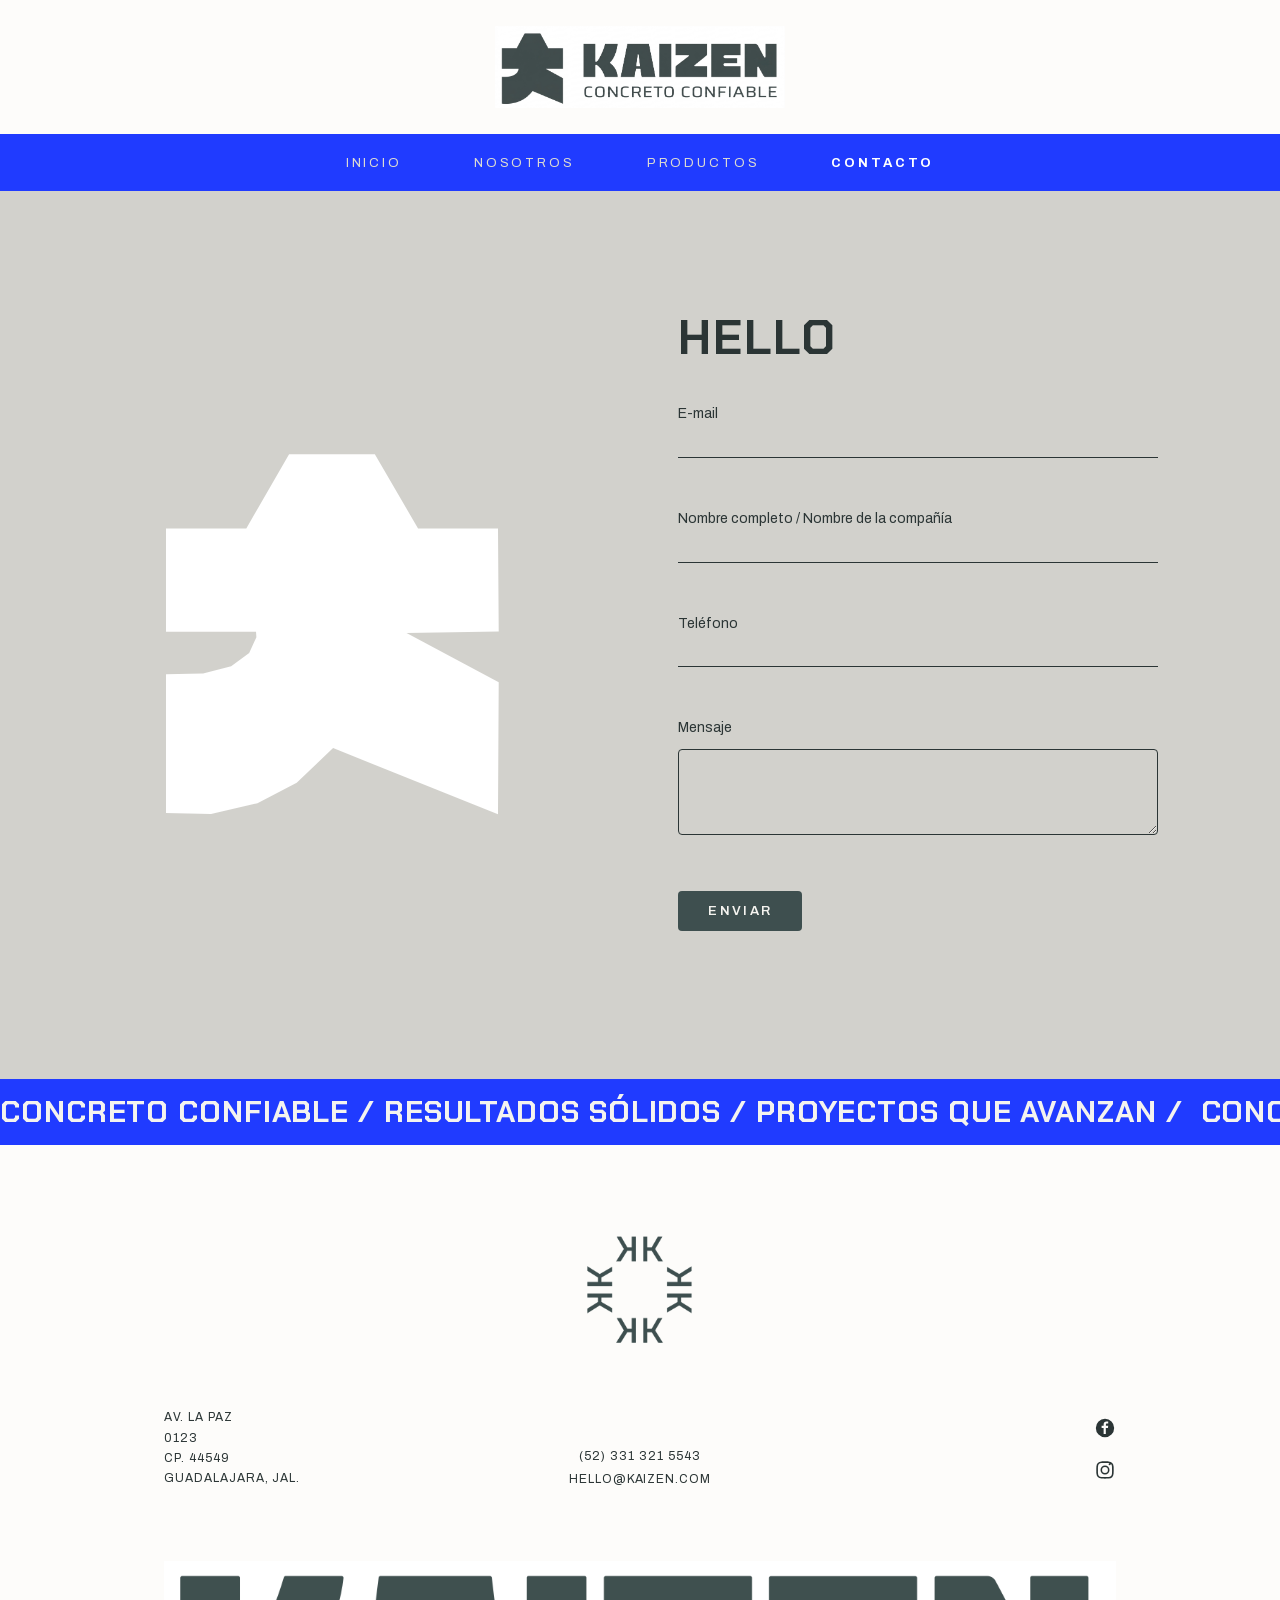
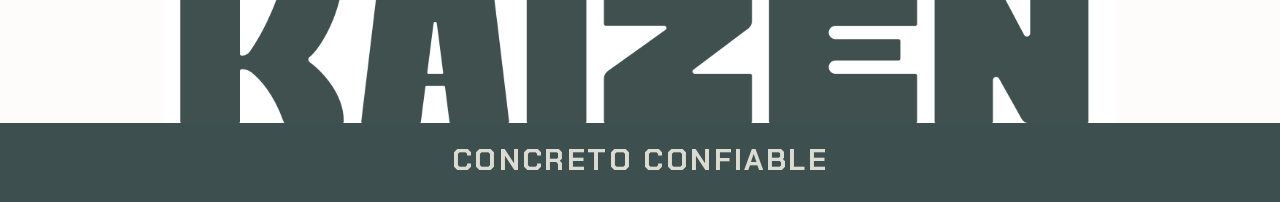
==== contacto.html @ 3e11bbb9 "Initial commit: Kaizen concrete company website Static multi-page site with hero, products, projects" ====
<!DOCTYPE html>
<html lang="es">
  <head>
    <meta charset="UTF-8" />
    <meta name="viewport" content="width=device-width, initial-scale=1.0" />
    <meta
      name="description"
      content="Contacto KAIZEN® — cotiza tu proyecto de concreto premezclado. Escríbenos y te contactaremos muy pronto."
    />
    <title>KAIZEN® — Contacto</title>
    <link rel="icon" href="./assets/images/favicon.svg" type="image/svg+xml" />
    <link rel="stylesheet" href="./styles.css" />
  </head>
  <body class="page">
    <div class="loader" id="loader">
      <svg class="loader__mark" viewBox="0 0 100 124" aria-hidden="true">
        <use href="#kaizen-mark" />
      </svg>
      <p class="loader__text">Concreto confiable</p>
    </div>

    <svg class="page__defs" aria-hidden="true">
      <defs>
        <g id="kaizen-mark" transform="translate(0 7.9) scale(1.082)">
          <path d="M34.2,0 58,0 70,20.6 92.2,20.6 92.4,49.2 66.8,49.6 92.4,63.3 92.2,100 46.4,81.6 36.3,91.2 25.4,96.9 12.5,99.9 0,99.6 0,61.1 10.3,60.9 18.1,58.9 23.1,55.2 25.1,50.8 25,49.3 0,49.3 0,20.6 22.3,20.6 34.1,0.1 Z" />
        </g>
      </defs>
    </svg>

    <header class="header">
      <a class="header__brand" href="index.html">
        <img
          class="header__logo"
          src="./assets/images/logo.png"
          alt="KAIZEN — Concreto confiable"
        />
      </a>
      <nav class="nav">
        <button
          class="nav__burger"
          type="button"
          aria-label="Abrir menú"
          aria-expanded="false"
        >
          <span class="nav__burger-line"></span>
        </button>
        <ul class="nav__list">
          <li class="nav__item">
            <a class="nav__link" href="index.html">Inicio</a>
          </li>
          <li class="nav__item">
            <a class="nav__link" href="nosotros.html">Nosotros</a>
          </li>
          <li class="nav__item">
            <a class="nav__link" href="productos.html">Productos</a>
          </li>
          <li class="nav__item">
            <a class="nav__link nav__link_active" href="contacto.html">Contacto</a>
          </li>
        </ul>
      </nav>
    </header>

    <main class="content">
      <!-- CONTACTO -->
      <section class="contacto">
        <div class="contacto__figure" aria-hidden="true">
          <svg class="contacto__mark" viewBox="0 0 100 124">
            <use href="#kaizen-mark" />
          </svg>
        </div>
        <form class="contacto__form" name="contacto" novalidate>
          <h2 class="contacto__title">Hello</h2>
          <label class="contacto__field">
            <span class="contacto__label">E-mail</span>
            <input
              class="contacto__input"
              type="email"
              name="email"
              autocomplete="email"
              required
            />
            <span class="contacto__error"></span>
          </label>
          <label class="contacto__field">
            <span class="contacto__label">
              Nombre completo / Nombre de la compañía
            </span>
            <input
              class="contacto__input"
              type="text"
              name="nombre"
              autocomplete="name"
              minlength="2"
              required
            />
            <span class="contacto__error"></span>
          </label>
          <label class="contacto__field">
            <span class="contacto__label">Teléfono</span>
            <input
              class="contacto__input"
              type="tel"
              name="telefono"
              autocomplete="tel"
              pattern="[0-9()+\s-]{7,18}"
            />
            <span class="contacto__error"></span>
          </label>
          <label class="contacto__field contacto__field_type_message">
            <span class="contacto__label">Mensaje</span>
            <textarea
              class="contacto__textarea"
              name="mensaje"
              rows="4"
            ></textarea>
            <span class="contacto__error"></span>
          </label>
          <button class="contacto__submit" type="submit">Enviar</button>
          <p class="contacto__status" role="status"></p>
        </form>
      </section>

      <!-- MARQUEE -->
      <div class="marquee marquee_theme_blue" aria-hidden="true">
        <div class="marquee__track">
          <span class="marquee__text">
            Concreto confiable / Resultados sólidos / Proyectos que avanzan /
          </span>
          <span class="marquee__text">
            Concreto confiable / Resultados sólidos / Proyectos que avanzan /
          </span>
        </div>
      </div>
    </main>

    <footer class="footer">
      <span class="footer__monogram" aria-hidden="true"></span>
      <div class="footer__info">
        <address class="footer__address">
          Av. La Paz<br />0123<br />CP. 44549<br />Guadalajara, Jal.
        </address>
        <div class="footer__contacts">
          <a class="footer__link" href="tel:+523313215543">(52) 331 321 5543</a>
          <a class="footer__link" href="mailto:hello@kaizen.com">
            hello@kaizen.com
          </a>
        </div>
        <div class="footer__socials">
          <a
            class="footer__social"
            href="https://www.facebook.com"
            target="_blank"
            rel="noreferrer noopener"
            aria-label="Facebook"
          >
            <svg viewBox="0 0 24 24" aria-hidden="true">
              <path
                fill-rule="evenodd"
                d="M12 2a10 10 0 1 0 0 20 10 10 0 0 0 0-20Zm1 10h2.2l.3-2.4H13V8.3c0-.7.2-1.2 1.2-1.2h1.3V5c-.2 0-1-.1-1.9-.1-1.9 0-3.1 1.1-3.1 3.2v1.5H8.3V12h2.2v6.5h2.4V12Z"
              />
            </svg>
          </a>
          <a
            class="footer__social"
            href="https://www.instagram.com"
            target="_blank"
            rel="noreferrer noopener"
            aria-label="Instagram"
          >
            <svg viewBox="0 0 24 24" aria-hidden="true">
              <path
                d="M12 4.3c2.5 0 2.8 0 3.8.1 2.5.1 3.7 1.3 3.8 3.8 0 1 .1 1.3.1 3.8s0 2.8-.1 3.8c-.1 2.5-1.3 3.7-3.8 3.8-1 0-1.3.1-3.8.1s-2.8 0-3.8-.1c-2.5-.1-3.7-1.3-3.8-3.8 0-1-.1-1.3-.1-3.8s0-2.8.1-3.8c.1-2.5 1.3-3.7 3.8-3.8 1-.1 1.3-.1 3.8-.1ZM12 2.5c-2.6 0-2.9 0-3.9.1-3.4.2-5.3 2-5.5 5.5 0 1-.1 1.3-.1 3.9s0 2.9.1 3.9c.2 3.4 2 5.3 5.5 5.5 1 0 1.3.1 3.9.1s2.9 0 3.9-.1c3.4-.2 5.3-2 5.5-5.5 0-1 .1-1.3.1-3.9s0-2.9-.1-3.9c-.2-3.4-2-5.3-5.5-5.5-1-.1-1.3-.1-3.9-.1Zm0 4.6a4.9 4.9 0 1 0 0 9.8 4.9 4.9 0 0 0 0-9.8Zm0 8.1a3.2 3.2 0 1 1 0-6.4 3.2 3.2 0 0 1 0 6.4Zm5.1-8.3a1.1 1.1 0 1 0 0-2.3 1.1 1.1 0 0 0 0 2.3Z"
              />
            </svg>
          </a>
        </div>
      </div>
      <img
        class="footer__wordmark"
        src="./assets/images/footer-wordmark.png"
        alt=""
        width="1304"
        height="224"
        aria-hidden="true"
      />
      <p class="footer__bar">Concreto confiable</p>
    </footer>

    <script src="./scripts/loader.js" defer></script>
    <script src="./scripts/header.js" defer></script>
    <script src="./scripts/productos.js" defer></script>
    <script src="./scripts/resistencias.js" defer></script>
    <script src="./scripts/contacto.js" defer></script>
    <script src="./scripts/animations.js" defer></script>
  </body>
</html>
---- styles.css ----
@import url("./assets/fonts/fonts.css");
@import url("./blocks/page.css");
@import url("./blocks/loader.css");
@import url("./blocks/header.css");
@import url("./blocks/hero.css");
@import url("./blocks/intro.css");
@import url("./blocks/marquee.css");
@import url("./blocks/video.css");
@import url("./blocks/cta.css");
@import url("./blocks/destaca.css");
@import url("./blocks/plantas.css");
@import url("./blocks/productos.css");
@import url("./blocks/obra.css");
@import url("./blocks/resistencias.css");
@import url("./blocks/pavimentos.css");
@import url("./blocks/proyectos.css");
@import url("./blocks/showcase.css");
@import url("./blocks/compromiso.css");
@import url("./blocks/encuentra.css");
@import url("./blocks/contacto.css");
@import url("./blocks/footer.css");
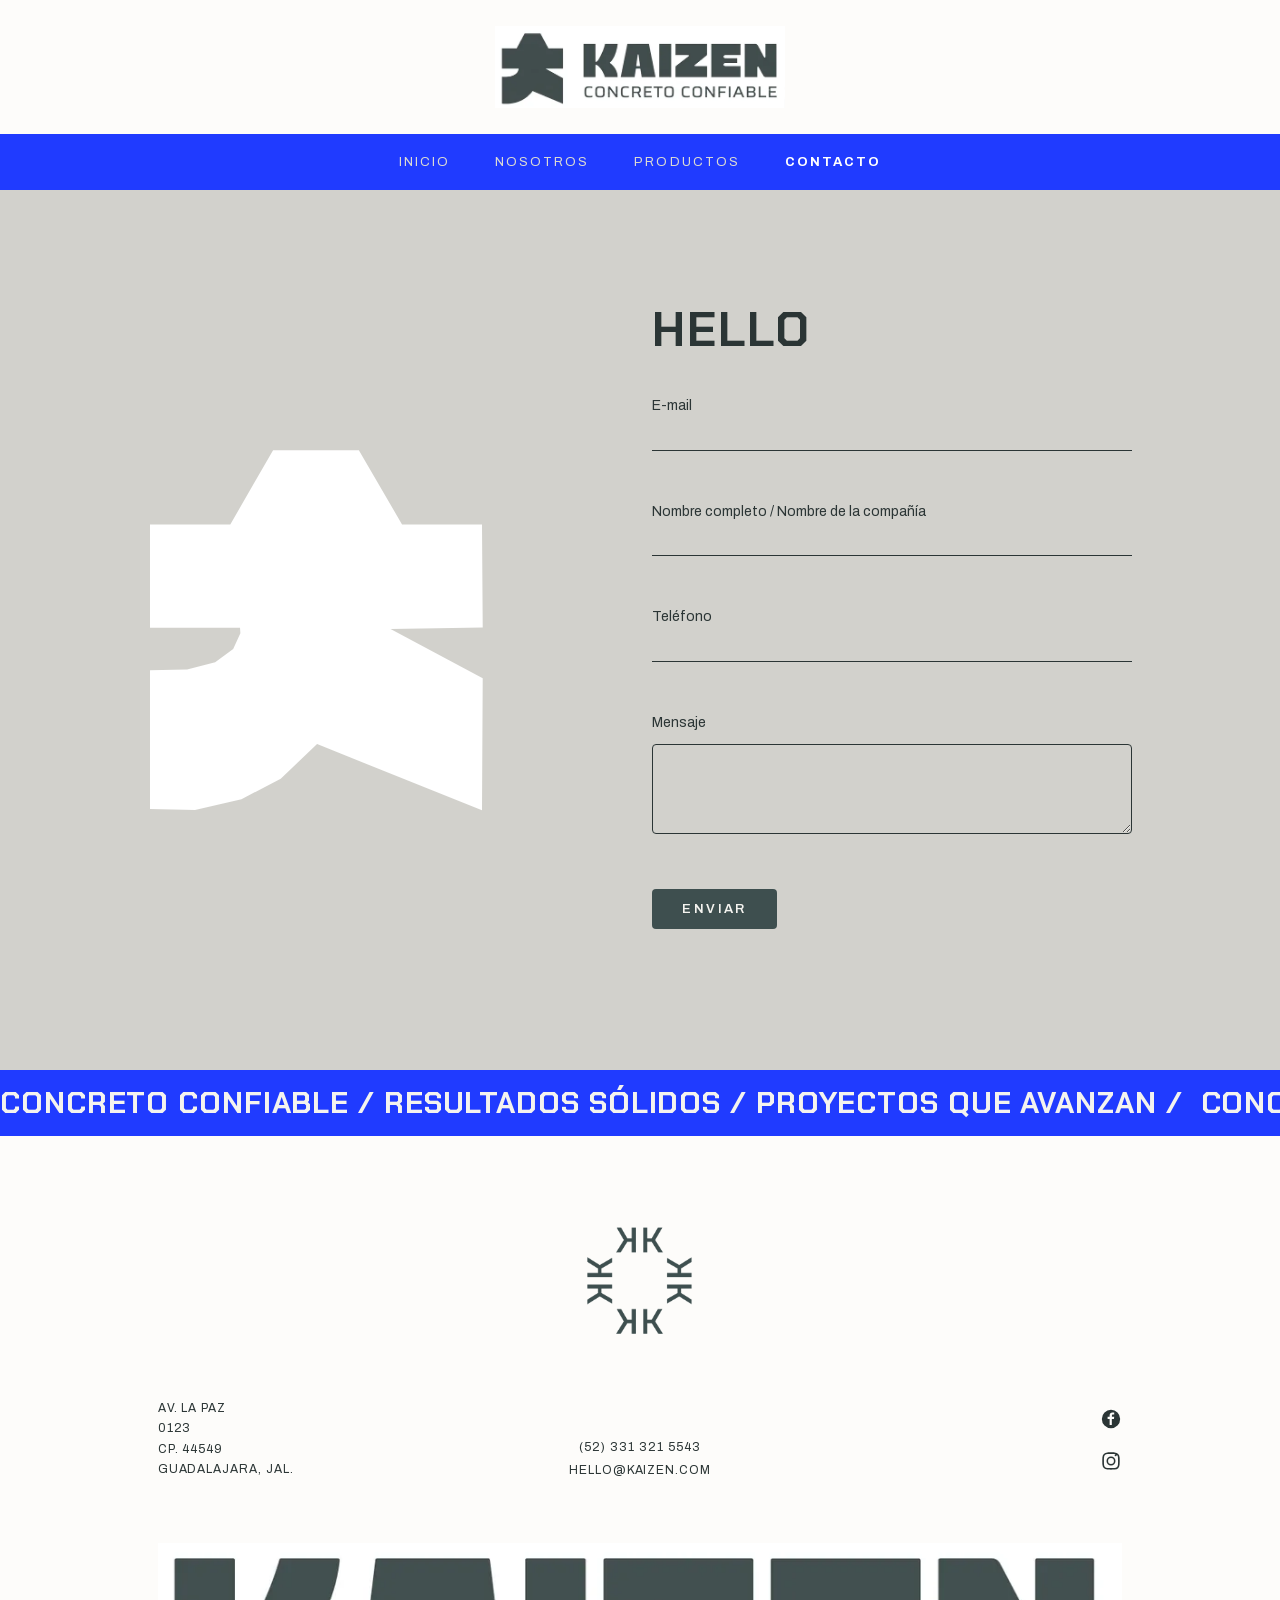
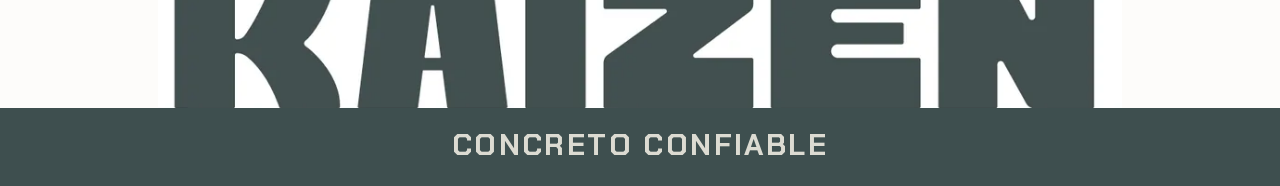
==== commit ad94c7d4: "-" ====
--- a/contacto.html
+++ b/contacto.html
@@ -9,14 +9,36 @@
     />
     <title>KAIZEN® — Contacto</title>
     <link rel="icon" href="./assets/images/favicon.svg" type="image/svg+xml" />
+    <link
+      rel="preload"
+      href="./assets/fonts/Archivo-Variable-latin.woff2"
+      as="font"
+      type="font/woff2"
+      crossorigin
+    />
     <link rel="stylesheet" href="./styles.css" />
   </head>
   <body class="page">
-    <div class="loader" id="loader">
-      <svg class="loader__mark" viewBox="0 0 100 124" aria-hidden="true">
-        <use href="#kaizen-mark" />
-      </svg>
-      <p class="loader__text">Concreto confiable</p>
+    <div class="loader" id="loader" role="status" aria-label="Cargando">
+      <div class="loader__badge" aria-hidden="true">
+        <svg class="loader__badge-ring" viewBox="0 0 120 120">
+          <defs>
+            <path
+              id="loader-badge-circle"
+              d="M60,60 m-46,0 a46,46 0 1,1 92,0 a46,46 0 1,1 -92,0"
+            />
+          </defs>
+          <text class="loader__badge-text">
+            <textPath
+              href="#loader-badge-circle"
+              textLength="286"
+              lengthAdjust="spacingAndGlyphs"
+            >
+              KAIZEN® / CALIDAD EN CADA MEZCLA /
+            </textPath>
+          </text>
+        </svg>
+      </div>
     </div>
 
     <svg class="page__defs" aria-hidden="true">
@@ -31,8 +53,12 @@
       <a class="header__brand" href="index.html">
         <img
           class="header__logo"
-          src="./assets/images/logo.png"
+          src="./assets/images/logo.webp"
           alt="KAIZEN — Concreto confiable"
+          width="640"
+          height="181"
+          decoding="async"
+          fetchpriority="high"
         />
       </a>
       <nav class="nav">
@@ -178,10 +204,12 @@
       </div>
       <img
         class="footer__wordmark"
-        src="./assets/images/footer-wordmark.png"
+        src="./assets/images/footer-wordmark.webp"
         alt=""
-        width="1304"
-        height="224"
+        width="1040"
+        height="178"
+        loading="lazy"
+        decoding="async"
         aria-hidden="true"
       />
       <p class="footer__bar">Concreto confiable</p>
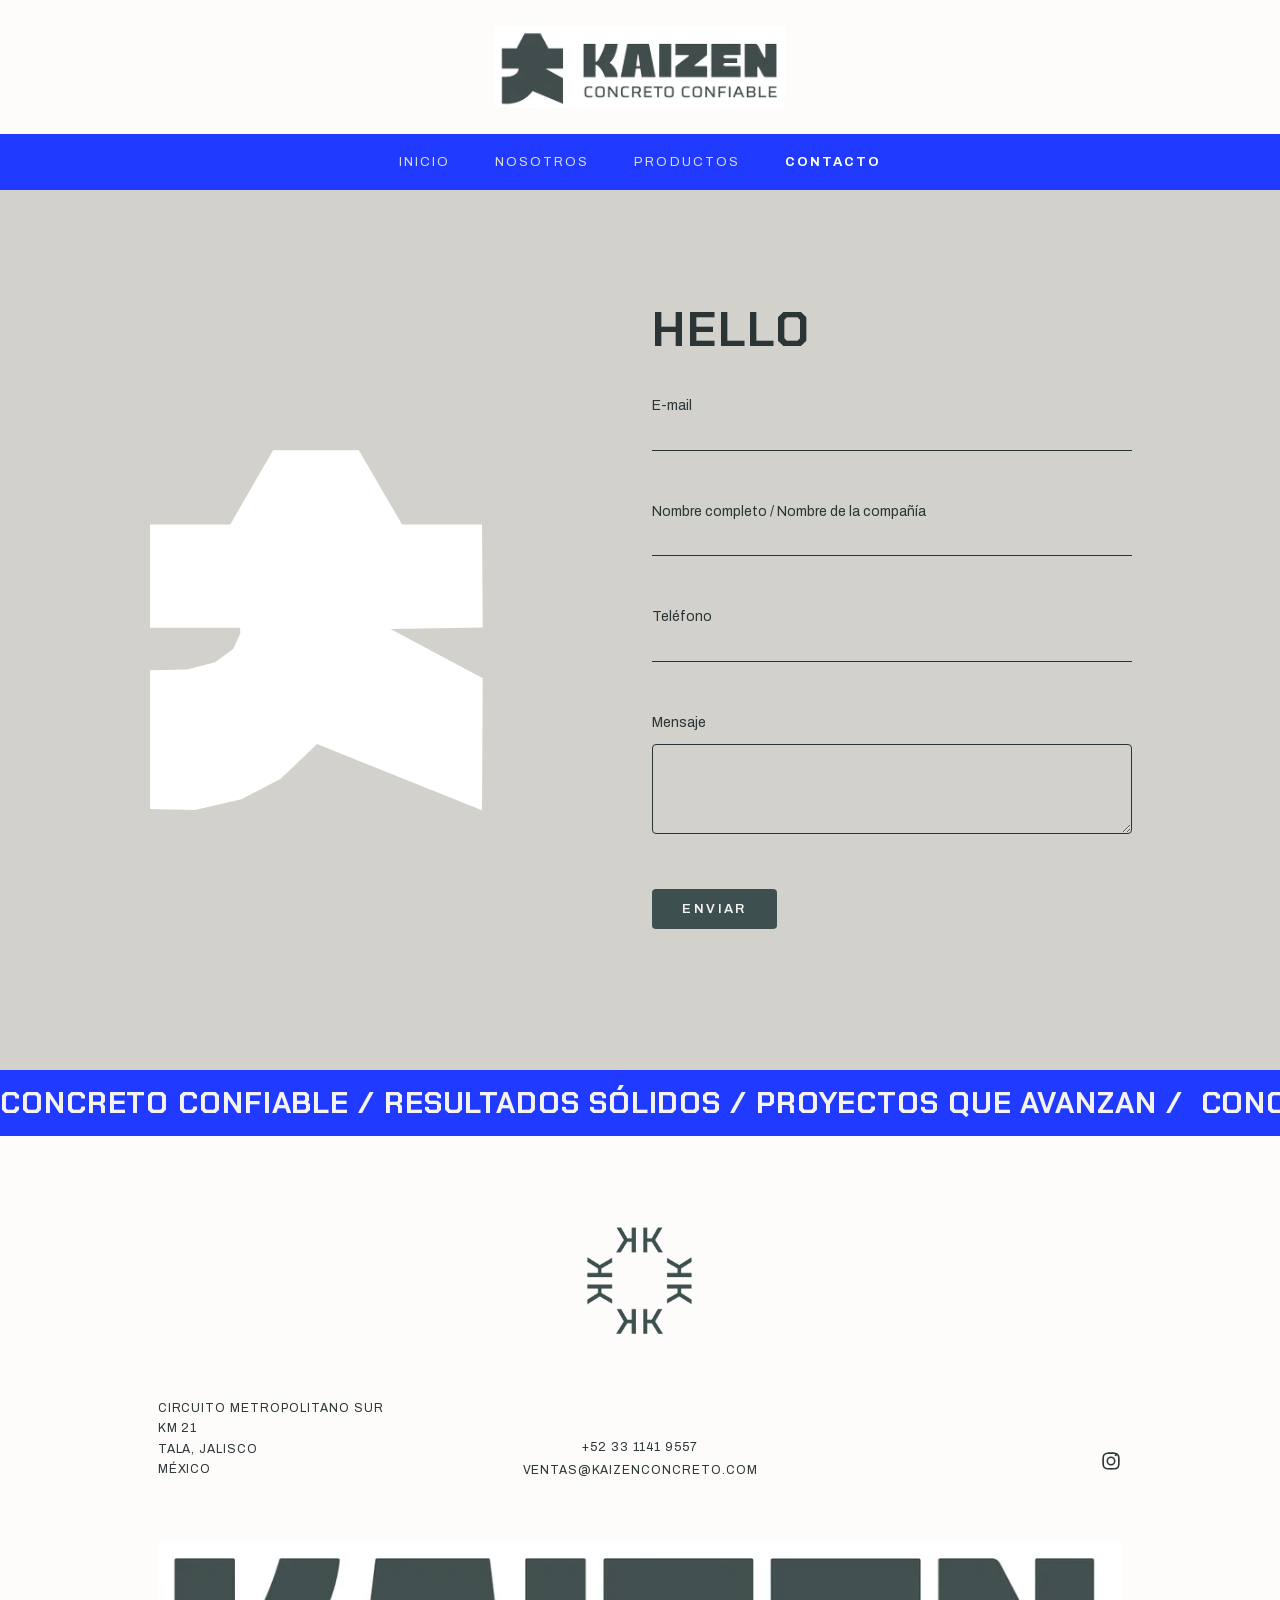
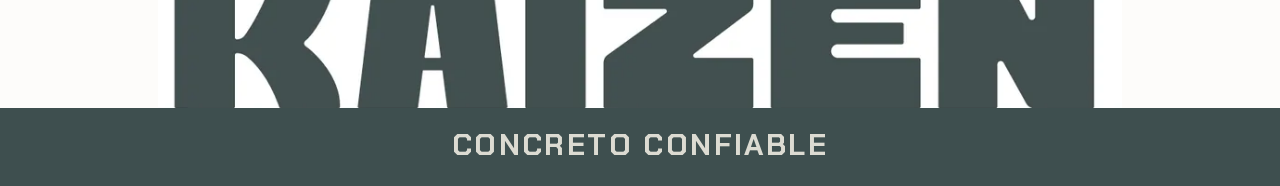
==== commit 61732cdb: "Update contact info, project card, and section interactions - Footer: remove Facebook, point Instagr" ====
--- a/contacto.html
+++ b/contacto.html
@@ -3,11 +3,38 @@
   <head>
     <meta charset="UTF-8" />
     <meta name="viewport" content="width=device-width, initial-scale=1.0" />
+    <title>Contacto y Cotización | KAIZEN® Concreto Guadalajara</title>
     <meta
       name="description"
-      content="Contacto KAIZEN® — cotiza tu proyecto de concreto premezclado. Escríbenos y te contactaremos muy pronto."
+      content="Cotiza concreto premezclado con KAIZEN® en Guadalajara. Tel. +52 33 1141 9557 · ventas@kaizenconcreto.com · Circuito Metropolitano Sur km 21, Tala, Jalisco."
     />
-    <title>KAIZEN® — Contacto</title>
+    <meta name="robots" content="index, follow, max-image-preview:large, max-snippet:-1" />
+    <meta name="author" content="KAIZEN® Concretos" />
+    <meta name="theme-color" content="#203bff" />
+    <link rel="canonical" href="https://kaizenconcretos.com/contacto.html" />
+
+    <meta property="og:type" content="website" />
+    <meta property="og:locale" content="es_MX" />
+    <meta property="og:site_name" content="KAIZEN® Concretos" />
+    <meta property="og:url" content="https://kaizenconcretos.com/contacto.html" />
+    <meta property="og:title" content="Contacto y Cotización | KAIZEN® Concreto Guadalajara" />
+    <meta
+      property="og:description"
+      content="Escríbenos para cotizar tu proyecto de concreto premezclado. Atención en Guadalajara, Jalisco."
+    />
+    <meta property="og:image" content="https://kaizenconcretos.com/assets/images/obra.webp" />
+    <meta property="og:image:width" content="1086" />
+    <meta property="og:image:height" content="655" />
+    <meta property="og:image:alt" content="Contacto KAIZEN® Concretos Guadalajara" />
+
+    <meta name="twitter:card" content="summary_large_image" />
+    <meta name="twitter:title" content="Contacto y Cotización | KAIZEN® Concreto Guadalajara" />
+    <meta
+      name="twitter:description"
+      content="Escríbenos para cotizar tu proyecto de concreto premezclado. Atención en Guadalajara, Jalisco."
+    />
+    <meta name="twitter:image" content="https://kaizenconcretos.com/assets/images/obra.webp" />
+
     <link rel="icon" href="./assets/images/favicon.svg" type="image/svg+xml" />
     <link
       rel="preload"
@@ -17,6 +44,67 @@
       crossorigin
     />
     <link rel="stylesheet" href="./styles.css" />
+
+    <script type="application/ld+json">
+      {
+        "@context": "https://schema.org",
+        "@graph": [
+          {
+            "@type": "ContactPage",
+            "@id": "https://kaizenconcretos.com/contacto.html",
+            "url": "https://kaizenconcretos.com/contacto.html",
+            "name": "Contacto y Cotización | KAIZEN® Concreto Guadalajara",
+            "description": "Formulario y datos de contacto para cotizar concreto premezclado KAIZEN®.",
+            "isPartOf": {
+              "@type": "WebSite",
+              "url": "https://kaizenconcretos.com/",
+              "name": "KAIZEN® Concretos"
+            },
+            "inLanguage": "es-MX"
+          },
+          {
+            "@type": "LocalBusiness",
+            "@id": "https://kaizenconcretos.com/#localbusiness",
+            "name": "KAIZEN® Concretos",
+            "url": "https://kaizenconcretos.com/",
+            "telephone": "+52-33-1141-9557",
+            "email": "ventas@kaizenconcreto.com",
+            "address": {
+              "@type": "PostalAddress",
+              "streetAddress": "Circuito Metropolitano Sur, km 21",
+              "addressLocality": "Tala",
+              "addressRegion": "Jalisco",
+              "addressCountry": "MX"
+            },
+            "contactPoint": {
+              "@type": "ContactPoint",
+              "telephone": "+52-33-1141-9557",
+              "contactType": "sales",
+              "email": "ventas@kaizenconcreto.com",
+              "areaServed": "MX",
+              "availableLanguage": ["es"]
+            }
+          },
+          {
+            "@type": "BreadcrumbList",
+            "itemListElement": [
+              {
+                "@type": "ListItem",
+                "position": 1,
+                "name": "Inicio",
+                "item": "https://kaizenconcretos.com/"
+              },
+              {
+                "@type": "ListItem",
+                "position": 2,
+                "name": "Contacto",
+                "item": "https://kaizenconcretos.com/contacto.html"
+              }
+            ]
+          }
+        ]
+      }
+    </script>
   </head>
   <body class="page">
     <div class="loader" id="loader" role="status" aria-label="Cargando">
@@ -61,7 +149,7 @@
           fetchpriority="high"
         />
       </a>
-      <nav class="nav">
+      <nav class="nav" aria-label="Principal">
         <button
           class="nav__burger"
           type="button"
@@ -81,7 +169,7 @@
             <a class="nav__link" href="productos.html">Productos</a>
           </li>
           <li class="nav__item">
-            <a class="nav__link nav__link_active" href="contacto.html">Contacto</a>
+            <a class="nav__link nav__link_active" href="contacto.html" aria-current="page">Contacto</a>
           </li>
         </ul>
       </nav>
@@ -89,14 +177,47 @@
 
     <main class="content">
       <!-- CONTACTO -->
-      <section class="contacto">
+      <section class="contacto" aria-labelledby="contacto-heading">
         <div class="contacto__figure" aria-hidden="true">
           <svg class="contacto__mark" viewBox="0 0 100 124">
             <use href="#kaizen-mark" />
           </svg>
         </div>
-        <form class="contacto__form" name="contacto" novalidate>
+        <form
+          class="contacto__form"
+          name="contacto"
+          action="https://api.web3forms.com/submit"
+          method="POST"
+          novalidate
+        >
+          <h1 id="contacto-heading" class="visually-hidden">
+            Contacto KAIZEN® — Cotiza tu concreto premezclado
+          </h1>
           <h2 class="contacto__title">Hello</h2>
+
+          <!-- Web3Forms recibe el envio directamente. La Access Key es
+               publica por diseno (solo sirve para enviarte correos a ti). -->
+          <input
+            type="hidden"
+            name="access_key"
+            value="4ccd603c-0e14-4528-bcea-ee23cfc4a22c"
+          />
+          <input
+            type="hidden"
+            name="subject"
+            value="Nuevo mensaje desde el sitio KAIZEN"
+          />
+          <input type="hidden" name="from_name" value="Sitio web KAIZEN" />
+          <!-- Trampa anti-bots: oculta para las personas. -->
+          <input
+            type="checkbox"
+            name="botcheck"
+            style="display: none"
+            tabindex="-1"
+            autocomplete="off"
+            aria-hidden="true"
+          />
+
           <label class="contacto__field">
             <span class="contacto__label">E-mail</span>
             <input
@@ -156,6 +277,12 @@
           <span class="marquee__text">
             Concreto confiable / Resultados sólidos / Proyectos que avanzan /
           </span>
+          <span class="marquee__text">
+            Concreto confiable / Resultados sólidos / Proyectos que avanzan /
+          </span>
+          <span class="marquee__text">
+            Concreto confiable / Resultados sólidos / Proyectos que avanzan /
+          </span>
         </div>
       </div>
     </main>
@@ -164,32 +291,18 @@
       <span class="footer__monogram" aria-hidden="true"></span>
       <div class="footer__info">
         <address class="footer__address">
-          Av. La Paz<br />0123<br />CP. 44549<br />Guadalajara, Jal.
+          Circuito Metropolitano Sur<br />km 21<br />Tala, Jalisco<br />México
         </address>
         <div class="footer__contacts">
-          <a class="footer__link" href="tel:+523313215543">(52) 331 321 5543</a>
-          <a class="footer__link" href="mailto:hello@kaizen.com">
-            hello@kaizen.com
+          <a class="footer__link" href="tel:+523311419557">+52 33 1141 9557</a>
+          <a class="footer__link" href="mailto:ventas@kaizenconcreto.com">
+            ventas@kaizenconcreto.com
           </a>
         </div>
         <div class="footer__socials">
           <a
             class="footer__social"
-            href="https://www.facebook.com"
-            target="_blank"
-            rel="noreferrer noopener"
-            aria-label="Facebook"
-          >
-            <svg viewBox="0 0 24 24" aria-hidden="true">
-              <path
-                fill-rule="evenodd"
-                d="M12 2a10 10 0 1 0 0 20 10 10 0 0 0 0-20Zm1 10h2.2l.3-2.4H13V8.3c0-.7.2-1.2 1.2-1.2h1.3V5c-.2 0-1-.1-1.9-.1-1.9 0-3.1 1.1-3.1 3.2v1.5H8.3V12h2.2v6.5h2.4V12Z"
-              />
-            </svg>
-          </a>
-          <a
-            class="footer__social"
-            href="https://www.instagram.com"
+            href="https://www.instagram.com/kaizenconcretos"
             target="_blank"
             rel="noreferrer noopener"
             aria-label="Instagram"
